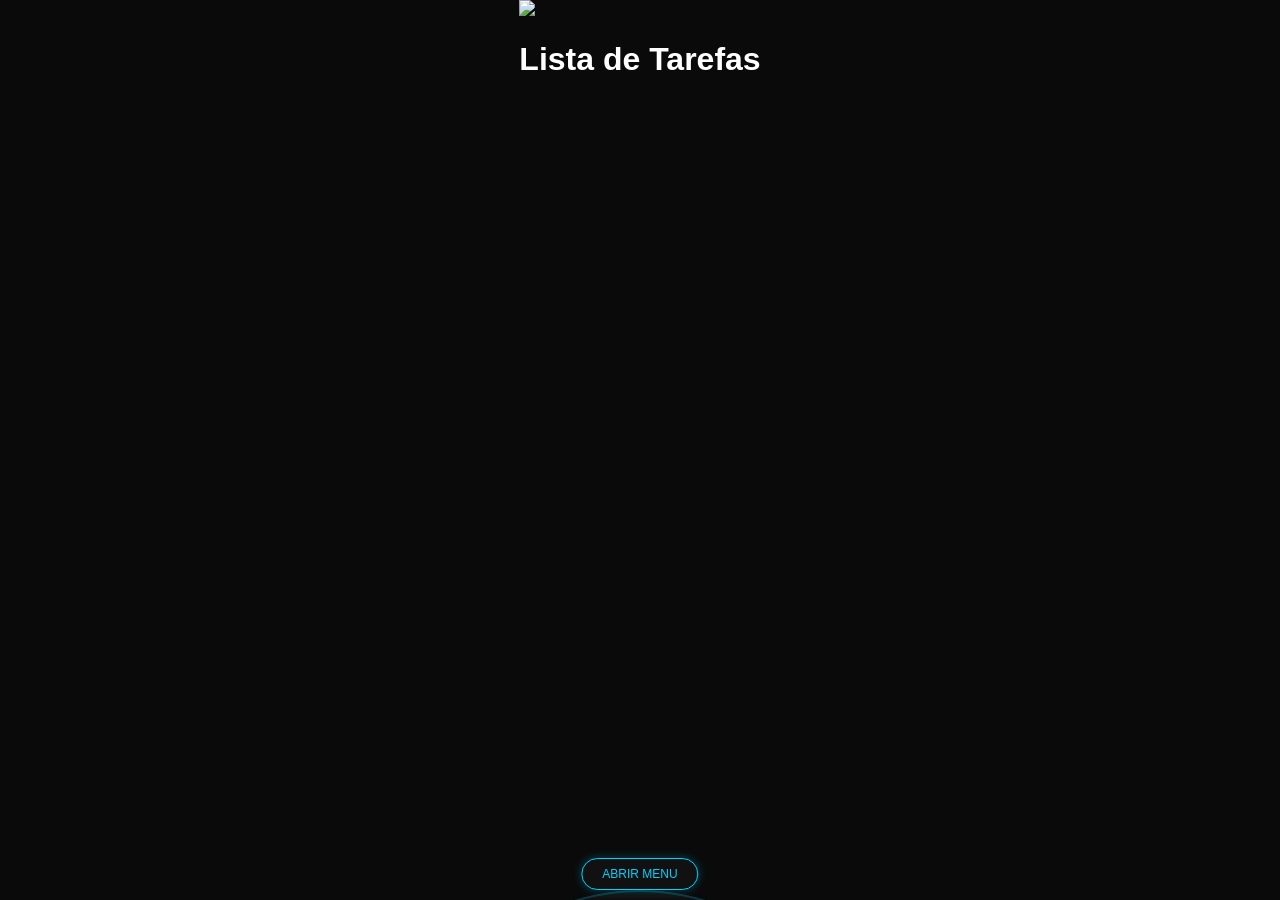
==== codigo-fonte/html/home.html @ 8d26caf3 "atualização da referência home_page.css para home.css" ====
<!DOCTYPE html>
<html lang="pt-br">
<head>
    <meta charset="UTF-8">
    <meta name="viewport" content="width=device-width, initial-scale=1.0">
    <title>Home</title>
    <link rel="stylesheet" href="../style/home.css">
    <link rel="stylesheet" href="../style/menu.css">
    <script src="../js/menu.js" defer></script>
</head>
<body>

  <div class="container-center">
    <img src="../img/image.png" class="icon">
    <h1>Lista de Tarefas</h1>
  </div>
      <button class="toggle-btn" id="toggleBtn">ABRIR MENU</button>
    
    <div class="menu-wrapper retracted" id="wrapper">
        <div class="selector"></div>
        <div class="wheel" id="wheel">
            <div class="item" draggable="true">🏠</div>
            <div class="item" draggable="true">📆</div>
            <div class="item" draggable="true">📋</div>
            <div class="item" draggable="true"><a href="teste.html">✏️</a></div>
            <div class="item" draggable="true">🗑️</div>
            <div class="item" draggable="true">⚙️</div>
            <div class="item" draggable="true">👤</div>
        </div>
    </div>
</body>
</html>
---- codigo-fonte/style/menu.css ----
body {
            margin: 0;
            padding: 0;
            height: 100vh;
            background-color: #0a0a0a;
            color: white;
            font-family: sans-serif;
            overflow: hidden;
            display: flex;
            justify-content: center;
        }

        .menu-wrapper {
            position: fixed;
            bottom: -220px;
            width: 440px;
            height: 440px;
            display: flex;
            justify-content: center;
            align-items: flex-start;
            pointer-events: none;
            transition: bottom 0.5s cubic-bezier(0.4, 0, 0.2, 1);
            z-index: 100;
        }

        /* Estado retrátil: esconde o menu mas mantém o topo acessível */
        .menu-wrapper.retracted { bottom: -430px; }

        .wheel {
            position: relative;
            width: 100%;
            height: 100%;
            background: rgba(255, 255, 255, 0.03);
            border-radius: 50%;
            border: 2px solid rgba(0, 210, 255, 0.2);
            backdrop-filter: blur(8px);
            pointer-events: all;
            touch-action: none;
            cursor: grab;
        }

        .item {
            position: absolute;
            top: 50%;
            left: 50%;
            width: 60px;
            height: 60px;
            margin: -30px 0 0 -30px;
            background: #111;
            border: 1px solid #00d2ff;
            border-radius: 50%;
            display: flex;
            justify-content: center;
            align-items: center;
            font-size: 24px;
            cursor: pointer;
            user-select: none;
            z-index: 5;
        }

        .item.dragging-order { opacity: 0.5; background: #00d2ff; }
        .item.over { border: 2px dashed #fff; transform: scale(1.1); }

        .toggle-btn {
            position: fixed;
            bottom: 10px;
            left: 50%;
            transform: translateX(-50%);
            padding: 8px 20px;
            background: #111;
            border: 1px solid #00d2ff;
            border-radius: 20px;
            cursor: pointer;
            z-index: 1000;
            color: #00d2ff;
            font-size: 12px;
            box-shadow: 0 0 10px rgba(0, 210, 255, 0.3);
        }

        .selector {
            position: absolute;
            top: -20px;
            left: 50%;
            transform: translateX(-50%);
            width: 0; height: 0;
            border-left: 12px solid transparent;
            border-right: 12px solid transparent;
            border-bottom: 18px solid #00d2ff;
        }
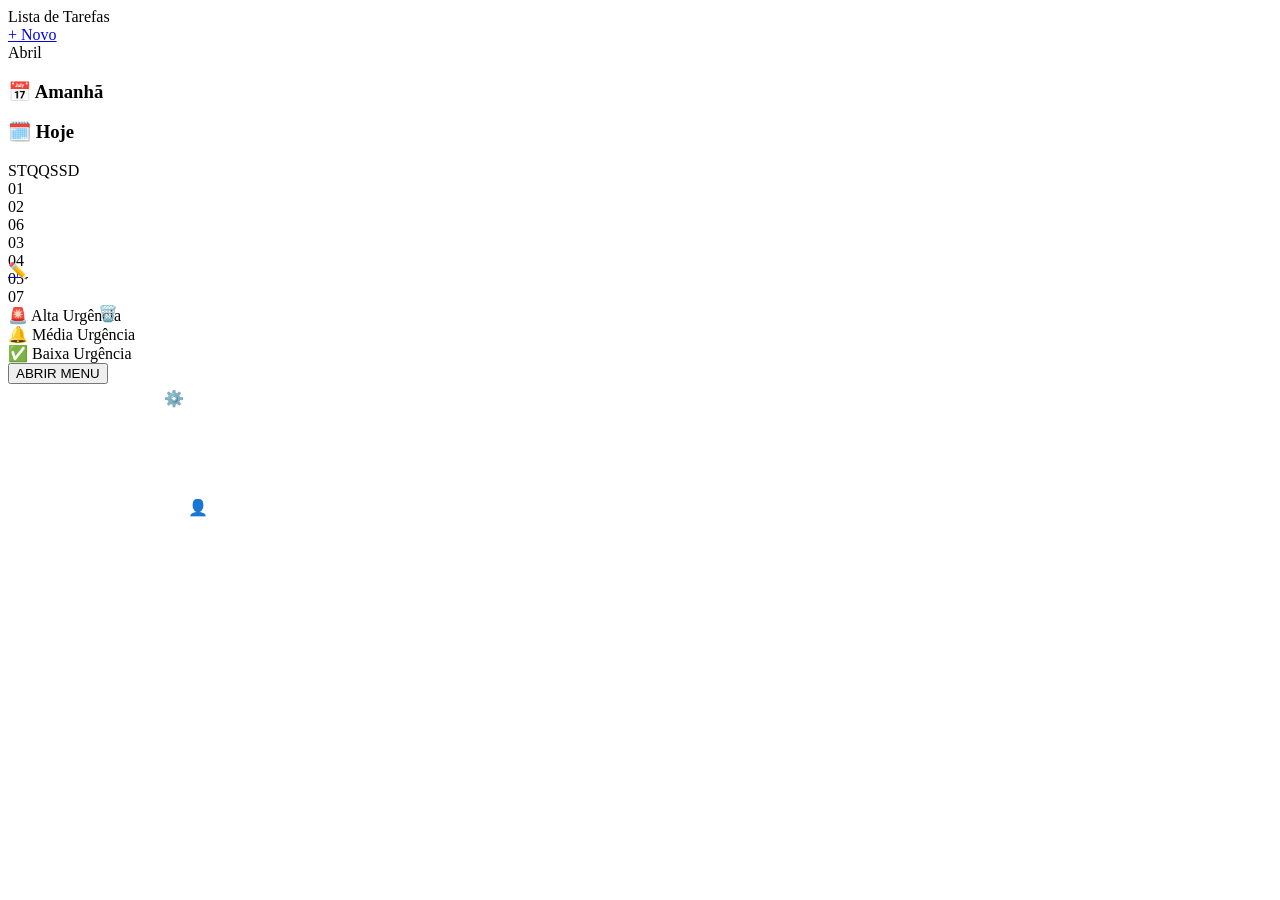
==== commit b5d35bd8: "home_page.html-version.0003" ====
--- a/codigo-fonte/html/home.html
+++ b/codigo-fonte/html/home.html
@@ -3,18 +3,62 @@
 <head>
     <meta charset="UTF-8">
     <meta name="viewport" content="width=device-width, initial-scale=1.0">
-    <title>Home</title>
-    <link rel="stylesheet" href="../style/home.css">
-    <link rel="stylesheet" href="../style/menu.css">
+    <title>Task Master - Lista de Tarefas</title>
+    <link rel="stylesheet" href="../css/lista.css">
+    <script src="../js/lista.js" defer></script>
     <script src="../js/menu.js" defer></script>
+    <link rel="stylesheet" href="../css/menu.css">
+    <link href="https://fonts.googleapis.com/css2?family=Plus+Jakarta+Sans:wght@300;400;600;700&display=swap" rel="stylesheet">
 </head>
 <body>
+    <div class="background-blobs">
+        <div class="blob color-1"></div>
+        <div class="blob color-2"></div>
+    </div>
 
-  <div class="container-center">
-    <img src="../img/image.png" class="icon">
-    <h1>Lista de Tarefas</h1>
-  </div>
-      <button class="toggle-btn" id="toggleBtn">ABRIR MENU</button>
+    <main class="container-lista">
+        <header class="top-bar">
+           
+            <div class="main-title">Lista de Tarefas</div>
+            <a href="index.html" class="btn-add-new">+ Novo</a>
+        </header>
+
+        <section class="summary-section">
+            <div class="month-display">Abril</div>
+            <div class="schedule-summary">
+                <div class="summary-col">
+                    <h3>📅 Amanhã</h3>
+                    <div id="amanhaList" class="mini-list"></div>
+                </div>
+                <div class="summary-col">
+                    <h3>🗓️ Hoje</h3>
+                    <div id="hojeList" class="mini-list"></div>
+                </div>
+            </div>
+            <div class="mini-calendar">
+                <div class="cal-grid">
+                    <span>S</span><span>T</span><span>Q</span><span>Q</span><span>S</span><span>S</span><span>D</span>
+                    <div>01</div><div class="today">02</div><div>06</div><div>03</div><div>04</div><div>05</div><div>07</div>
+                </div>
+            </div>
+        </section>
+
+        <section class="kanban-board">
+            <div class="kanban-col">
+                <div class="badge red">🚨 Alta Urgência</div>
+                <div class="task-items" id="altaUrge"></div>
+            </div>
+            <div class="kanban-col">
+                <div class="badge yellow">🔔 Média Urgência</div>
+                <div class="task-items" id="mediaUrge"></div>
+            </div>
+            <div class="kanban-col">
+                <div class="badge green">✅ Baixa Urgência</div>
+                <div class="task-items" id="baixaUrge"></div>
+            </div>
+        </section>
+    </main>
+<button class="toggle-btn" id="toggleBtn">ABRIR MENU</button>
     
     <div class="menu-wrapper retracted" id="wrapper">
         <div class="selector"></div>
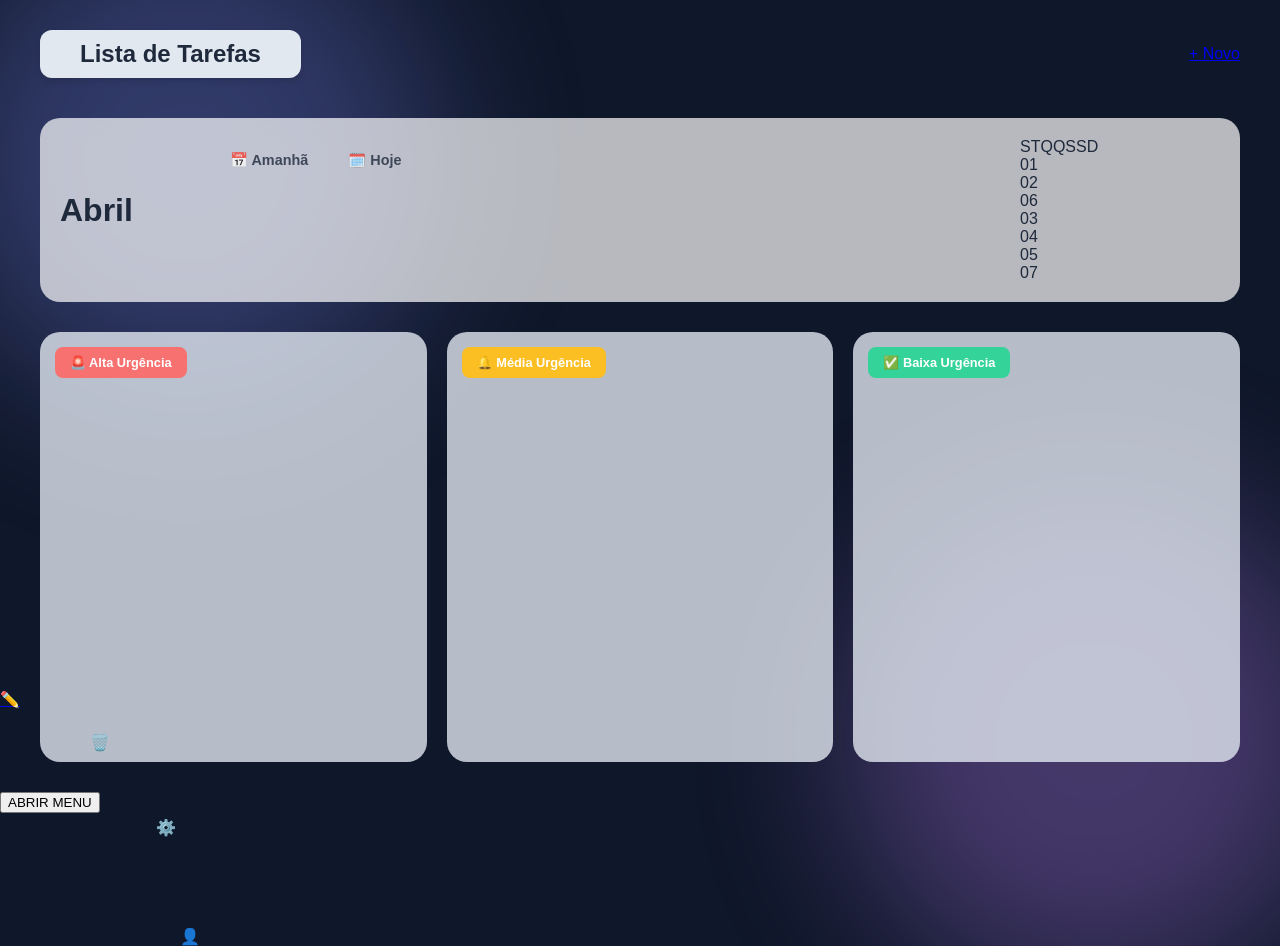
==== commit e1ace746: "home_page.css-version.0001" ====
--- a/codigo-fonte/html/home.html
+++ b/codigo-fonte/html/home.html
@@ -4,7 +4,7 @@
     <meta charset="UTF-8">
     <meta name="viewport" content="width=device-width, initial-scale=1.0">
     <title>Task Master - Lista de Tarefas</title>
-    <link rel="stylesheet" href="../css/lista.css">
+    <link rel="stylesheet" href="../style/home.css">
     <script src="../js/lista.js" defer></script>
     <script src="../js/menu.js" defer></script>
     <link rel="stylesheet" href="../css/menu.css">
--- a/codigo-fonte/style/home.css
+++ b/codigo-fonte/style/home.css
@@ -0,0 +1,206 @@
+:root {
+    --primary: #6366f1;
+    --bg-dark: #0f172a;
+    --glass-bg: rgba(255, 255, 255, 0.7);
+    --glass-border: rgba(255, 255, 255, 0.4);
+    --text-main: #1e293b;
+}
+
+body {
+    font-family: 'Plus Jakarta Sans', sans-serif;
+    background-color: var(--bg-dark);
+    margin: 0;
+    min-height: 100vh;
+    color: var(--text-main);
+}
+
+/* Reutilizando Background */
+.background-blobs { position: fixed; width: 100%; height: 100%; z-index: -1; }
+.blob { position: absolute; width: 500px; height: 500px; border-radius: 50%; filter: blur(80px); opacity: 0.3; }
+.color-1 { background: #818cf8; top: -10%; left: -5%; }
+.color-2 { background: #c084fc; bottom: -10%; right: -5%; }
+
+.container-lista {
+    padding: 30px;
+    max-width: 1200px;
+    margin: 0 auto;
+}
+
+/* Header */
+.top-bar {
+    display: flex;
+    justify-content: space-between;
+    align-items: center;
+    margin-bottom: 40px;
+}
+
+.main-title {
+    background: #e2e8f0;
+    padding: 10px 40px;
+    border-radius: 12px;
+    font-weight: 800;
+    font-size: 1.5rem;
+    box-shadow: 0 4px 6px rgba(0,0,0,0.1);
+}
+
+.search-box {
+    background: white;
+    padding: 8px 15px;
+    border-radius: 10px;
+    display: flex;
+    align-items: center;
+    gap: 10px;
+}
+
+.search-box input { border: none; outline: none; }
+
+/* Resumo */
+.summary-section {
+    display: grid;
+    grid-template-columns: 150px 1fr 200px;
+    background: var(--glass-bg);
+    backdrop-filter: blur(10px);
+    border-radius: 20px;
+    padding: 20px;
+    margin-bottom: 30px;
+    gap: 20px;
+}
+
+.month-display { font-size: 2rem; font-weight: 700; align-self: center; }
+
+.schedule-summary { display: flex; gap: 40px; }
+.summary-col h3 { font-size: 0.9rem; margin-bottom: 10px; opacity: 0.8; }
+
+.mini-list { font-size: 0.85rem; display: flex; flex-direction: column; gap: 5px; }
+.mini-item { display: flex; justify-content: space-between; gap: 20px; }
+.dot { height: 8px; width: 8px; border-radius: 50%; display: inline-block; margin-right: 5px; }
+
+/* Quadro Kanban */
+.kanban-board {
+    display: flex;
+    grid-template-columns: repeat(auto-fit, minmax(250px, 1fr));
+    gap: 20px;
+}
+
+.kanban-col {
+    flex: 1;
+    background: rgba(226, 232, 240, 0.8);
+    border-radius: 20px;
+    padding: 15px;
+    min-height: 400px;
+    min-width: 0;
+}
+
+.badge {
+    padding: 8px 15px;
+    border-radius: 8px;
+    color: white;
+    font-weight: bold;
+    font-size: 0.8rem;
+    margin-bottom: 20px;
+    display: inline-block;
+}
+
+.red { background: #f87171; }
+.yellow { background: #fbbf24; }
+.green { background: #34d399; }
+.blue { background: #3b82f6; }
+
+/* Cards de Tarefa */
+.task-card {
+    background: white;
+    padding: 15px;
+    border-radius: 12px;
+    margin-bottom: 10px;
+    display: flex;
+    align-items: center;
+    gap: 10px;
+    box-shadow: 0 2px 4px rgba(0,0,0,0.05);
+}
+
+.task-card input[type="checkbox"] { transform: scale(1.2); }
+.task-info h4 { margin: 0; font-size: 0.95rem; }
+.task-info p { margin: 0; font-size: 0.75rem; color: #64748b; }
+
+@media (max-width: 768px) {
+    .summary-section { grid-template-columns: 1fr; }
+    .kanban-board { grid-template-columns: 1fr; }
+}
+
+.task-card {
+    transition: transform 0.5s ease, opacity 0.5s ease, background 0.3s;
+}
+
+/* Quando o checkbox é marcado, podemos dar um feedback visual */
+.task-card:has(input:checked) {
+    background: #f1f5f9;
+    border-left: 4px solid #34d399; /* Verde para indicar conclusão */
+}
+
+/* Layout Principal */
+.quadros-container {
+    display: flex;
+    gap: 20px;
+    padding: 20px;
+    overflow-x: auto; /* Permite scroll horizontal em telas médias */
+    align-items: flex-start;
+}
+
+/* Colunas Individuais */
+.coluna {
+    flex: 1;
+    min-width: 280px; /* Garante que a coluna não fique muito estreita */
+    background-color: #f4f4f9; /* Ou a cor que você definiu no seu projeto */
+    border-radius: 8px;
+    padding: 15px;
+    display: flex;
+    flex-direction: column;
+    gap: 10px;
+    transition: all 0.3s ease;
+}
+
+/* --- RESPONSIVIDADE (Celulares e Tablets) --- */
+
+@media (max-width: 1024px) {
+    .quadros-container {
+        padding: 10px;
+        gap: 15px;
+    }
+}
+
+@media (max-width: 768px) {
+    .quadros-container {
+        flex-direction: column; /* Empilha as colunas verticalmente */
+        overflow-x: hidden;
+    }
+
+    .coluna {
+        width: 100%; /* Ocupa a largura total da tela */
+        min-width: unset;
+    }
+
+    /* Ajuste da barra de pesquisa e resumo superior para telas pequenas */
+    .header-info {
+        flex-direction: column;
+        align-items: center;
+        text-align: center;
+        gap: 20px;
+    }
+
+    .search-bar {
+        width: 90%;
+    }
+    
+    .resumo-superior {
+        display: flex;
+        flex-direction: column;
+        width: 100%;
+    }
+    .kanban-board {
+        flex-direction: column; /* Empilha apenas no celular para não ficar ilegível */
+    }
+    
+    .summary-section { 
+        grid-template-columns: 1fr; 
+    }
+}
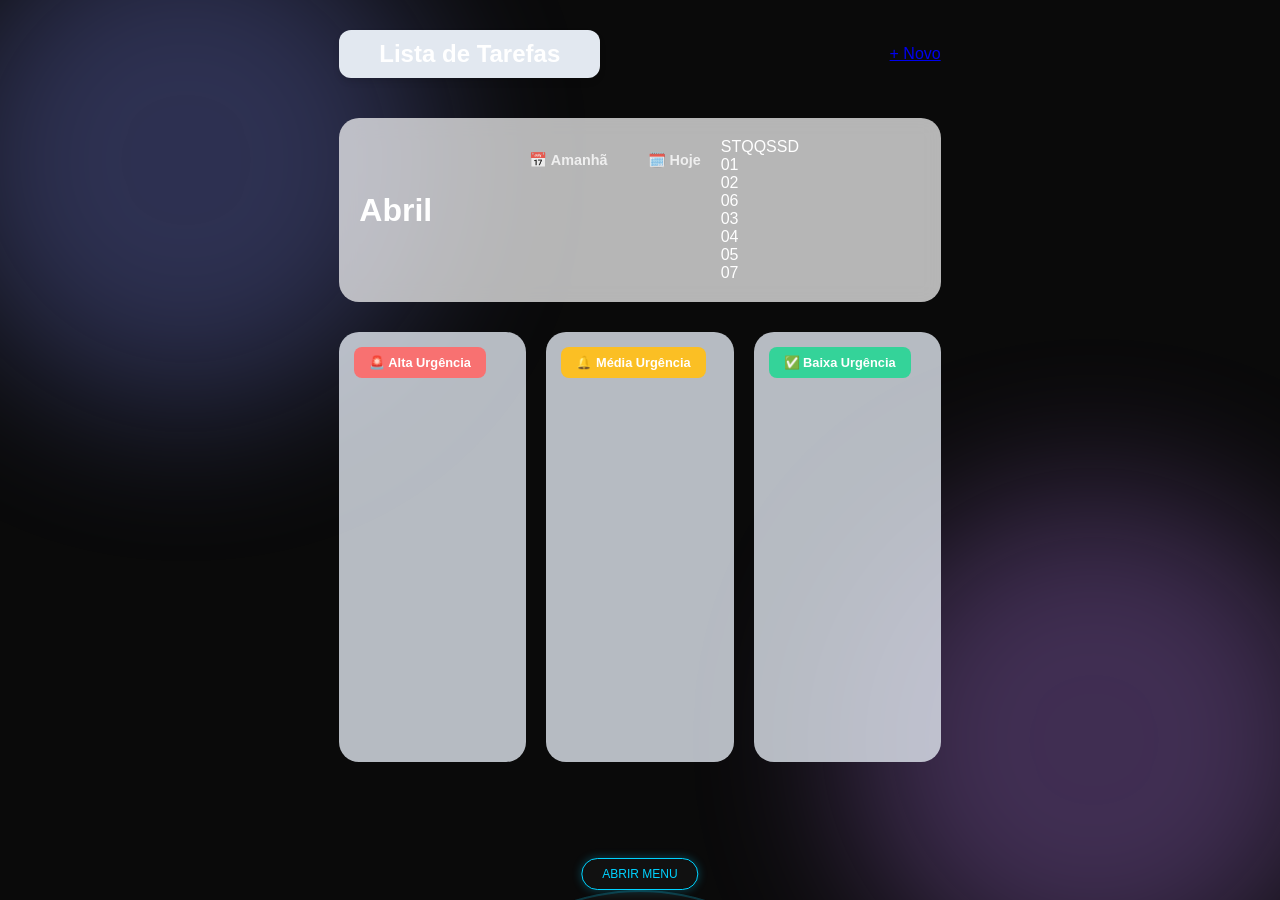
==== commit 7d00a65e: "menu.css-version.0003" ====
--- a/codigo-fonte/html/home.html
+++ b/codigo-fonte/html/home.html
@@ -5,9 +5,9 @@
     <meta name="viewport" content="width=device-width, initial-scale=1.0">
     <title>Task Master - Lista de Tarefas</title>
     <link rel="stylesheet" href="../style/home.css">
-    <script src="../js/lista.js" defer></script>
+    <script src="../js/home.js" defer></script>
     <script src="../js/menu.js" defer></script>
-    <link rel="stylesheet" href="../css/menu.css">
+    <link rel="stylesheet" href="../style/menu.css">
     <link href="https://fonts.googleapis.com/css2?family=Plus+Jakarta+Sans:wght@300;400;600;700&display=swap" rel="stylesheet">
 </head>
 <body>
--- a/codigo-fonte/style/menu.css
+++ b/codigo-fonte/style/menu.css
@@ -0,0 +1,91 @@
+body {
+    margin: 0;
+    padding: 0;
+    min-height: 100vh; /* Permite que a página cresça além da tela */
+    background-color: #0a0a0a;
+    color: white;
+    font-family: sans-serif;
+    overflow-x: hidden;
+    overflow-y: auto; /* Libera o scroll vertical */
+    display: flex;
+    flex-direction: column;
+    align-items: center;
+}
+
+.menu-wrapper {
+    position: fixed;
+    bottom: -220px;
+    width: 440px;
+    height: 440px;
+    left: 50%;
+    transform: translateX(-50%);
+    pointer-events: none; /* Cliques passam "por dentro" do quadrado invisível */
+    transition: bottom 0.5s cubic-bezier(0.4, 0, 0.2, 1);
+    z-index: 100;
+    display: flex;
+    justify-content: center;
+    align-items: flex-start;
+}
+
+.menu-wrapper.retracted { 
+    bottom: -430px; 
+}
+
+.wheel {
+    position: relative;
+    width: 100%;
+    height: 100%;
+    background: rgba(255, 255, 255, 0.03);
+    border-radius: 50%;
+    border: 2px solid rgba(0, 210, 255, 0.2);
+    backdrop-filter: blur(8px);
+    pointer-events: all; /* Reativa o clique apenas no círculo */
+    cursor: grab;
+    touch-action: none; /* Previne comportamentos estranhos de touch no menu */
+}
+
+.item {
+    position: absolute;
+    top: 50%;
+    left: 50%;
+    width: 60px;
+    height: 60px;
+    margin: -30px 0 0 -30px;
+    background: #111;
+    border: 1px solid #00d2ff;
+    border-radius: 50%;
+    display: flex;
+    justify-content: center;
+    align-items: center;
+    font-size: 24px;
+    cursor: pointer;
+    user-select: none;
+    z-index: 5;
+}
+
+.toggle-btn {
+    position: fixed;
+    bottom: 10px;
+    left: 50%;
+    transform: translateX(-50%);
+    padding: 8px 20px;
+    background: #111;
+    border: 1px solid #00d2ff;
+    border-radius: 20px;
+    cursor: pointer;
+    z-index: 1000;
+    color: #00d2ff;
+    font-size: 12px;
+    box-shadow: 0 0 10px rgba(0, 210, 255, 0.3);
+}
+
+.selector {
+    position: absolute;
+    top: -20px;
+    left: 50%;
+    transform: translateX(-50%);
+    width: 0; height: 0;
+    border-left: 12px solid transparent;
+    border-right: 12px solid transparent;
+    border-bottom: 18px solid #00d2ff;
+}
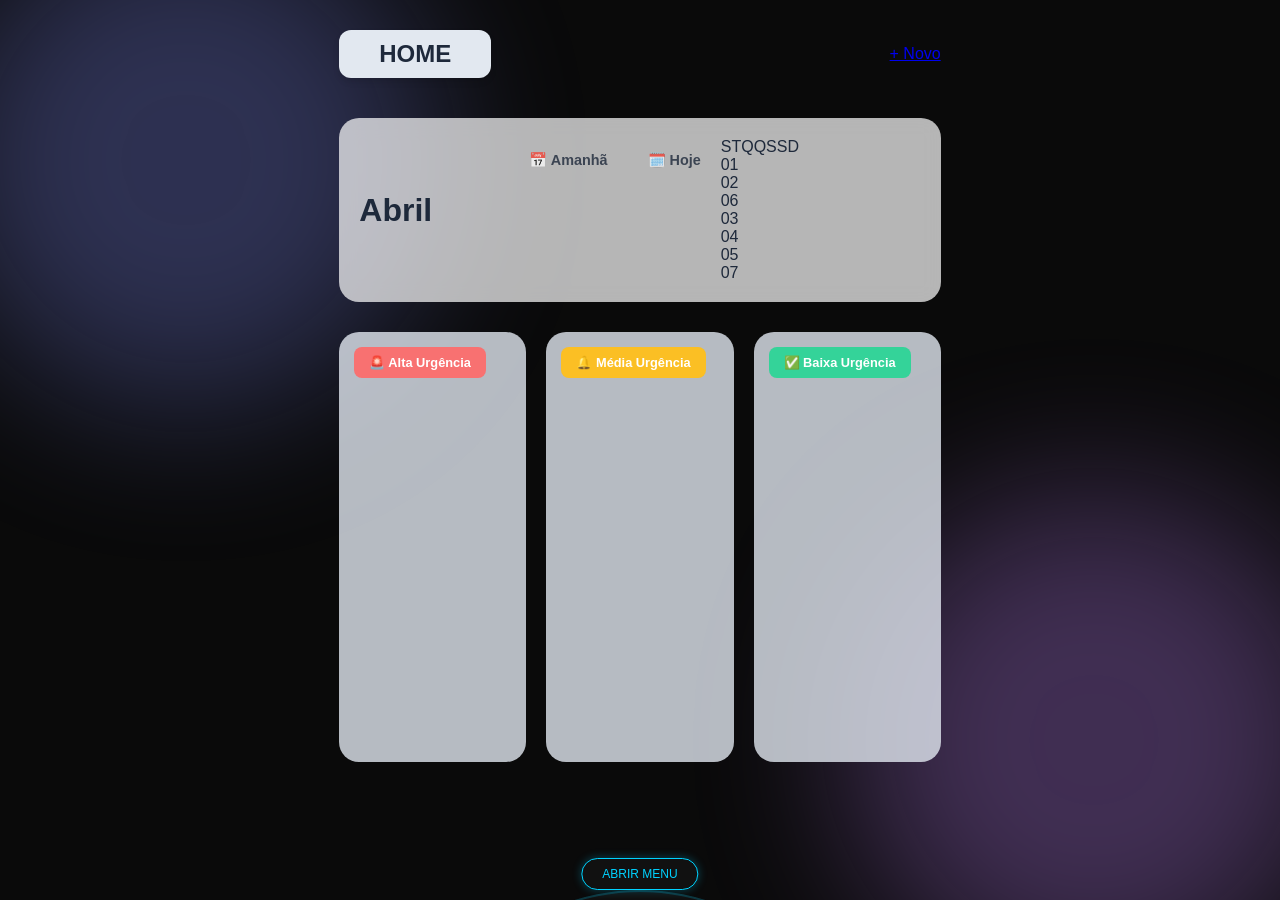
==== commit 311e930d: "agenda-version.0001" ====
--- a/codigo-fonte/html/home.html
+++ b/codigo-fonte/html/home.html
@@ -19,8 +19,8 @@
     <main class="container-lista">
         <header class="top-bar">
            
-            <div class="main-title">Lista de Tarefas</div>
-            <a href="index.html" class="btn-add-new">+ Novo</a>
+            <div class="main-title">HOME</div>
+            <a href="./manage_tasks.html" class="btn-add-new">+ Novo</a>
         </header>
 
         <section class="summary-section">
@@ -63,13 +63,14 @@
     <div class="menu-wrapper retracted" id="wrapper">
         <div class="selector"></div>
         <div class="wheel" id="wheel">
-            <div class="item" draggable="true">🏠</div>
+            <div class="item" draggable="true"><a href="./home.html">🏠</a></div>
             <div class="item" draggable="true">📆</div>
-            <div class="item" draggable="true">📋</div>
-            <div class="item" draggable="true"><a href="teste.html">✏️</a></div>
+            <div class="item" draggable="true"><a href="./manage_tasks.html">📋</a></div>
+            <div class="item" draggable="true">✏️</div>
             <div class="item" draggable="true">🗑️</div>
             <div class="item" draggable="true">⚙️</div>
             <div class="item" draggable="true">👤</div>
+            <div class="item" draggable="true"><a href="../index.html">🔚</a></div>
         </div>
     </div>
 </body>
--- a/codigo-fonte/style/menu.css
+++ b/codigo-fonte/style/menu.css
@@ -1,91 +1,90 @@
 body {
     margin: 0;
     padding: 0;
-    min-height: 100vh; /* Permite que a página cresça além da tela */
+    min-height: 100vh;
     background-color: #0a0a0a;
-    color: white;
     font-family: sans-serif;
     overflow-x: hidden;
-    overflow-y: auto; /* Libera o scroll vertical */
+    overflow-y: auto;
     display: flex;
     flex-direction: column;
     align-items: center;
 }
 
-.menu-wrapper {
-    position: fixed;
-    bottom: -220px;
-    width: 440px;
-    height: 440px;
-    left: 50%;
-    transform: translateX(-50%);
-    pointer-events: none; /* Cliques passam "por dentro" do quadrado invisível */
-    transition: bottom 0.5s cubic-bezier(0.4, 0, 0.2, 1);
-    z-index: 100;
-    display: flex;
-    justify-content: center;
-    align-items: flex-start;
-}
+        .menu-wrapper {
+            position: fixed;
+            bottom: -220px;
+            width: 440px;
+            height: 440px;
+            display: flex;
+            justify-content: center;
+            align-items: flex-start;
+            pointer-events: none;
+            transition: bottom 0.5s cubic-bezier(0.4, 0, 0.2, 1);
+            z-index: 100;
+        }
 
-.menu-wrapper.retracted { 
-    bottom: -430px; 
-}
+        /* Estado retrátil: esconde o menu mas mantém o topo acessível */
+        .menu-wrapper.retracted { bottom: -430px; }
 
-.wheel {
-    position: relative;
-    width: 100%;
-    height: 100%;
-    background: rgba(255, 255, 255, 0.03);
-    border-radius: 50%;
-    border: 2px solid rgba(0, 210, 255, 0.2);
-    backdrop-filter: blur(8px);
-    pointer-events: all; /* Reativa o clique apenas no círculo */
-    cursor: grab;
-    touch-action: none; /* Previne comportamentos estranhos de touch no menu */
-}
+        .wheel {
+            position: relative;
+            width: 100%;
+            height: 100%;
+            background: rgba(255, 255, 255, 0.03);
+            border-radius: 50%;
+            border: 2px solid rgba(0, 210, 255, 0.2);
+            backdrop-filter: blur(8px);
+            pointer-events: all;
+            touch-action: none;
+            cursor: grab;
+        }
 
-.item {
-    position: absolute;
-    top: 50%;
-    left: 50%;
-    width: 60px;
-    height: 60px;
-    margin: -30px 0 0 -30px;
-    background: #111;
-    border: 1px solid #00d2ff;
-    border-radius: 50%;
-    display: flex;
-    justify-content: center;
-    align-items: center;
-    font-size: 24px;
-    cursor: pointer;
-    user-select: none;
-    z-index: 5;
-}
+        .item {
+            position: absolute;
+            top: 50%;
+            left: 50%;
+            width: 60px;
+            height: 60px;
+            margin: -30px 0 0 -30px;
+            background: #111;
+            border: 1px solid #00d2ff;
+            border-radius: 50%;
+            display: flex;
+            justify-content: center;
+            align-items: center;
+            font-size: 24px;
+            cursor: pointer;
+            user-select: none;
+            z-index: 5;
+        }
 
-.toggle-btn {
-    position: fixed;
-    bottom: 10px;
-    left: 50%;
-    transform: translateX(-50%);
-    padding: 8px 20px;
-    background: #111;
-    border: 1px solid #00d2ff;
-    border-radius: 20px;
-    cursor: pointer;
-    z-index: 1000;
-    color: #00d2ff;
-    font-size: 12px;
-    box-shadow: 0 0 10px rgba(0, 210, 255, 0.3);
-}
+        .item.dragging-order { opacity: 0.5; background: #00d2ff; }
+        .item.over { border: 2px dashed #fff; transform: scale(1.1); }
 
-.selector {
-    position: absolute;
-    top: -20px;
-    left: 50%;
-    transform: translateX(-50%);
-    width: 0; height: 0;
-    border-left: 12px solid transparent;
-    border-right: 12px solid transparent;
-    border-bottom: 18px solid #00d2ff;
-}+        .toggle-btn {
+            position: fixed;
+            bottom: 10px;
+            left: 50%;
+            transform: translateX(-50%);
+            padding: 8px 20px;
+            background: #111;
+            border: 1px solid #00d2ff;
+            border-radius: 20px;
+            cursor: pointer;
+            z-index: 1000;
+            color: #00d2ff;
+            font-size: 12px;
+            box-shadow: 0 0 10px rgba(0, 210, 255, 0.3);
+        }
+
+        .selector {
+            position: absolute;
+            top: -20px;
+            left: 50%;
+            transform: translateX(-50%);
+            width: 0; height: 0;
+            border-left: 12px solid transparent;
+            border-right: 12px solid transparent;
+            border-bottom: 18px solid #00d2ff;
+        }
